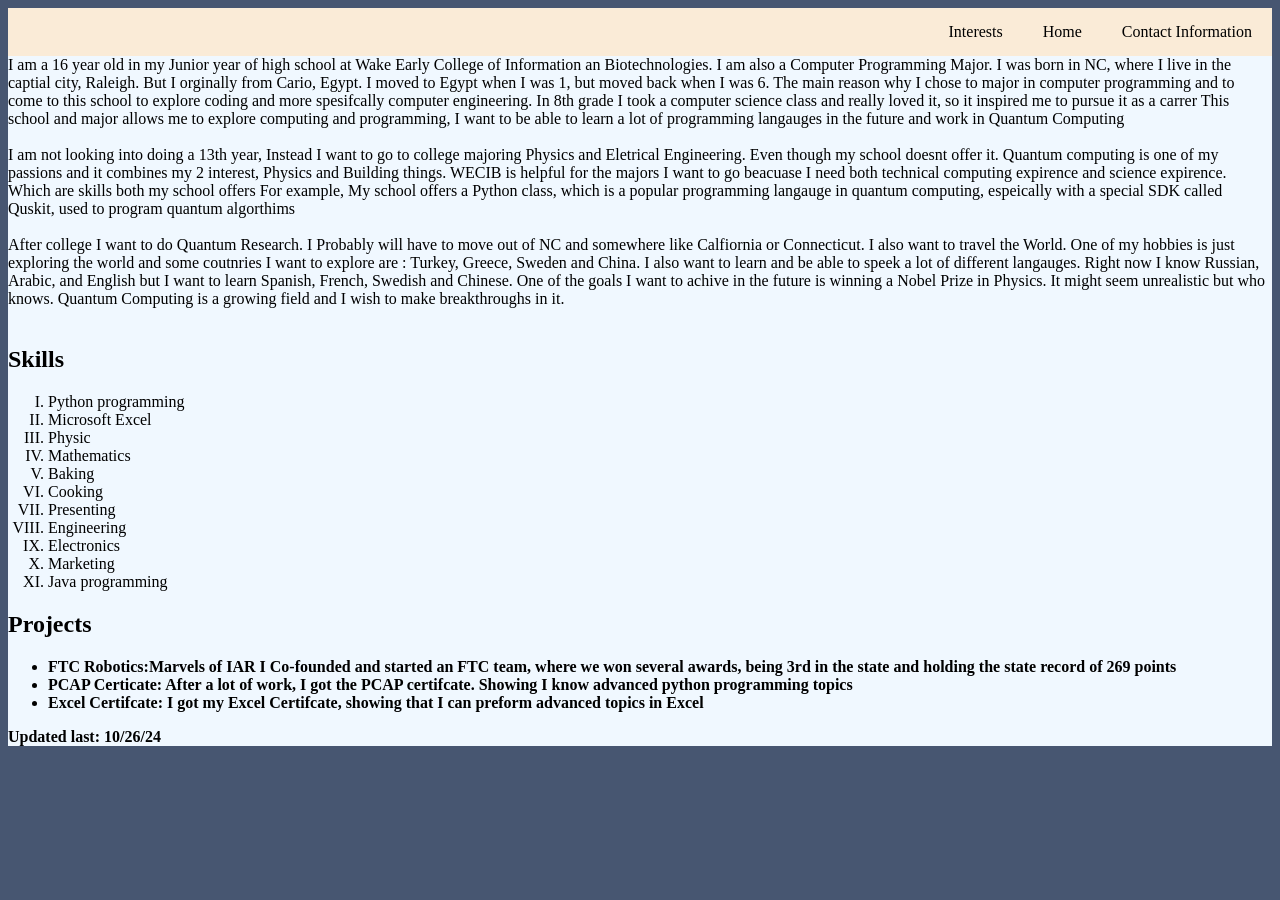
==== index.html @ 23a9df9a "ALSO STILL NOT DONE" ====
<!DOCTYPE html>
<html> 
    <head>
    <link rel="stylesheet" href="./styles.css">
    <title><h1>My Personal Website</h1></title>
    <nav class = "navbar">
        <a  href="contact.html">Contact Information</a>
        <a  href = "index.html" > Home</a>
        <a  href="interests.html">Interests</a>
    </nav>
    </head>
    <body>
    <header class="name">I am a 16 year old in my Junior year of high school at Wake Early College of Information an Biotechnologies. I am also a Computer Programming Major.
        I was born in NC, where I live in the captial city, Raleigh. But I orginally from Cario, Egypt. I moved to Egypt when I was 1, but moved back when I was 6. 
        The main reason why I chose to major in computer programming and to come to this school to explore coding and more spesifcally computer engineering. In 8th grade I took a computer science class and really loved it, so it inspired me to pursue it as a carrer
        This school and major allows me to explore computing and programming, I want to be able to learn a lot of programming langauges in the future and work in Quantum Computing 
        <br>
        <br>
        I am not looking into doing a 13th year, Instead I want to go to college majoring Physics and Eletrical Engineering.
        Even though my school doesnt offer it. Quantum computing is one of my passions and it combines my 2 interest, Physics and Building things.
        WECIB is helpful for the majors I want to go beacuase I need both technical computing expirence and science expirence. Which are skills both my school offers
        For example, My school offers a Python class, which is a popular programming langauge in quantum computing, espeically with a special SDK called Quskit, used to program quantum algorthims
        <br>
        <br>
        After college I want to do Quantum Research. I Probably will have to move out of NC and somewhere like Calfiornia or Connecticut.
        I also want to travel the World. One of my hobbies is just exploring the world and some coutnries I want to explore are : Turkey, Greece, Sweden and China.
        I also want to learn and be able to speek a lot of different langauges. Right now I know Russian, Arabic, and English but I want to learn Spanish, French, Swedish and Chinese.
        One of the goals I want to achive in the future is winning a Nobel Prize in Physics. It might seem unrealistic but who knows. Quantum Computing is a growing field and I wish to make breakthroughs in it.
        <br>
        <br>
       </p>
        <h2>Skills</h2>
        <p>
            <ol type="I"> 
                <li>Python programming</li>
                <li>Microsoft Excel</li>
                <li>Physic</li>
                <li>Mathematics</li>
                <li>Baking</li>
                <li>Cooking</li>
                <li>Presenting</li>
                <li>Engineering</li>
                <li>Electronics</li>
                <li>Marketing</li>
                <li>Java programming</li>
            </ol>
        </p>
        <h2>Projects</h2>
        <p> 
            <ul>
                <li><strong>FTC Robotics:<strong>Marvels of IAR</strong> I Co-founded and started an FTC team, where we won several awards, being 3rd in the state and holding the state record of 269 points</li>
                <li><strong>PCAP Certicate:</strong> After a lot of work, I got the PCAP certifcate. Showing I know advanced python programming topics </li>
                <li><strong>Excel Certifcate:</strong> I got my Excel Certifcate, showing that I can preform advanced topics in Excel</li>
            </ul>
        </p>  
    </body>
    <footer>Updated last: 10/26/24</footer>
</html>
---- styles.css ----
/* Color Palette:
Light Shades: #fcfcfd;
Light Accent: #ebc06c;
Main Brand Color: #e96663;
Dark Accent: #aaacb3;
Dark Shades: #475671;
*/

.active{
    background-color: #c5bf95;
}

body{
    background-color: #475671;
}
.navbar{
    overflow: hidden;
    background-color: antiquewhite;
}
.navbar a{
    float: right;
    display: inline-block;
    color : black;
    text-align: center;
    padding: 15px 20px;
    text-decoration: none;
}
.name {
   background-color: aliceblue; 
   font-family: Georgia, 'Times New Roman', Times, serif;
   color:black

}
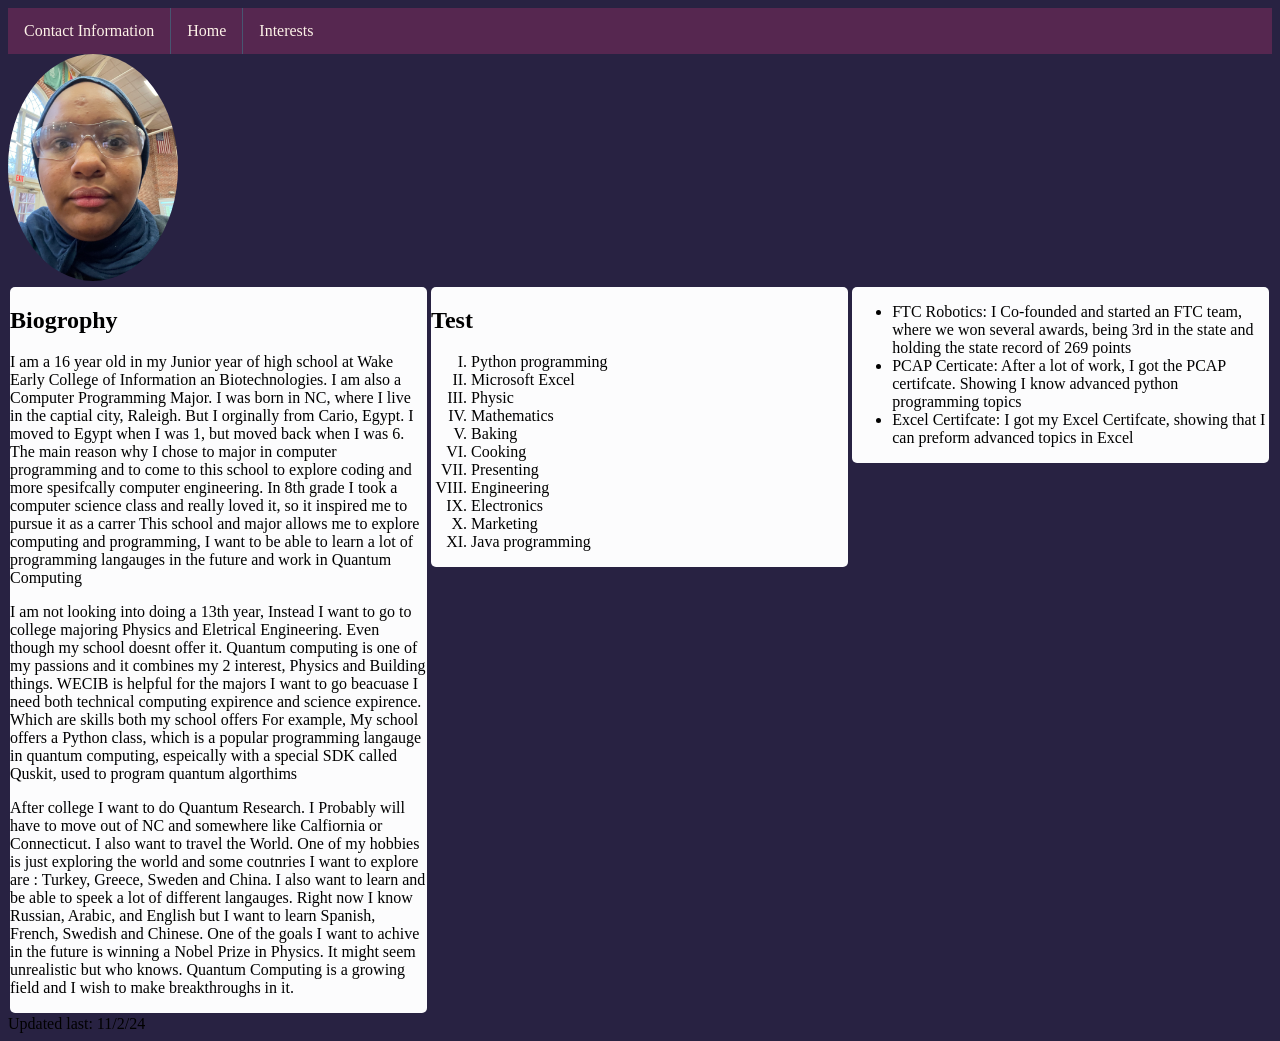
==== commit d48ae91f: "VERY STILL NOT DONE" ====
--- a/index.html
+++ b/index.html
@@ -1,58 +1,64 @@
 <!DOCTYPE html>
 <html> 
     <head>
-    <link rel="stylesheet" href="./styles.css">
-    <title><h1>My Personal Website</h1></title>
-    <nav class = "navbar">
-        <a  href="contact.html">Contact Information</a>
-        <a  href = "index.html" > Home</a>
-        <a  href="interests.html">Interests</a>
-    </nav>
+        <link rel="stylesheet" href="./styles.css">
+        <title>My Personal Website</title>
+        <section class = "navBar">
+            <li><a  href="contact.html">Contact Information</a></li>
+            <li><a  href = "index.html" > Home</a></li>
+            <li><a  href="interests.html">Interests</a></li>
+        </section>
+        <img src="Images/Profile_Image.png" alt="Profile Image">
     </head>
     <body>
-    <header class="name">I am a 16 year old in my Junior year of high school at Wake Early College of Information an Biotechnologies. I am also a Computer Programming Major.
-        I was born in NC, where I live in the captial city, Raleigh. But I orginally from Cario, Egypt. I moved to Egypt when I was 1, but moved back when I was 6. 
-        The main reason why I chose to major in computer programming and to come to this school to explore coding and more spesifcally computer engineering. In 8th grade I took a computer science class and really loved it, so it inspired me to pursue it as a carrer
-        This school and major allows me to explore computing and programming, I want to be able to learn a lot of programming langauges in the future and work in Quantum Computing 
-        <br>
-        <br>
-        I am not looking into doing a 13th year, Instead I want to go to college majoring Physics and Eletrical Engineering.
-        Even though my school doesnt offer it. Quantum computing is one of my passions and it combines my 2 interest, Physics and Building things.
-        WECIB is helpful for the majors I want to go beacuase I need both technical computing expirence and science expirence. Which are skills both my school offers
-        For example, My school offers a Python class, which is a popular programming langauge in quantum computing, espeically with a special SDK called Quskit, used to program quantum algorthims
-        <br>
-        <br>
-        After college I want to do Quantum Research. I Probably will have to move out of NC and somewhere like Calfiornia or Connecticut.
-        I also want to travel the World. One of my hobbies is just exploring the world and some coutnries I want to explore are : Turkey, Greece, Sweden and China.
-        I also want to learn and be able to speek a lot of different langauges. Right now I know Russian, Arabic, and English but I want to learn Spanish, French, Swedish and Chinese.
-        One of the goals I want to achive in the future is winning a Nobel Prize in Physics. It might seem unrealistic but who knows. Quantum Computing is a growing field and I wish to make breakthroughs in it.
-        <br>
-        <br>
-       </p>
-        <h2>Skills</h2>
-        <p>
-            <ol type="I"> 
-                <li>Python programming</li>
-                <li>Microsoft Excel</li>
-                <li>Physic</li>
-                <li>Mathematics</li>
-                <li>Baking</li>
-                <li>Cooking</li>
-                <li>Presenting</li>
-                <li>Engineering</li>
-                <li>Electronics</li>
-                <li>Marketing</li>
-                <li>Java programming</li>
-            </ol>
-        </p>
-        <h2>Projects</h2>
-        <p> 
-            <ul>
-                <li><strong>FTC Robotics:<strong>Marvels of IAR</strong> I Co-founded and started an FTC team, where we won several awards, being 3rd in the state and holding the state record of 269 points</li>
-                <li><strong>PCAP Certicate:</strong> After a lot of work, I got the PCAP certifcate. Showing I know advanced python programming topics </li>
-                <li><strong>Excel Certifcate:</strong> I got my Excel Certifcate, showing that I can preform advanced topics in Excel</li>
-            </ul>
-        </p>  
+    <main class="row"> 
+        <section class="column card">
+            <article>
+                <h2 class="section title">Biogrophy</h2>
+                <p>
+                I am a 16 year old in my Junior year of high school at Wake Early College of Information an Biotechnologies. I am also a Computer Programming Major.
+                I was born in NC, where I live in the captial city, Raleigh. But I orginally from Cario, Egypt. I moved to Egypt when I was 1, but moved back when I was 6. 
+                The main reason why I chose to major in computer programming and to come to this school to explore coding and more spesifcally computer engineering. In 8th grade I took a computer science class and really loved it, so it inspired me to pursue it as a carrer
+                This school and major allows me to explore computing and programming, I want to be able to learn a lot of programming langauges in the future and work in Quantum Computing 
+                </p>
+                <p>
+                I am not looking into doing a 13th year, Instead I want to go to college majoring Physics and Eletrical Engineering.
+                Even though my school doesnt offer it. Quantum computing is one of my passions and it combines my 2 interest, Physics and Building things.
+                WECIB is helpful for the majors I want to go beacuase I need both technical computing expirence and science expirence. Which are skills both my school offers
+                For example, My school offers a Python class, which is a popular programming langauge in quantum computing, espeically with a special SDK called Quskit, used to program quantum algorthims
+                </p>
+                <p>
+                After college I want to do Quantum Research. I Probably will have to move out of NC and somewhere like Calfiornia or Connecticut.
+                I also want to travel the World. One of my hobbies is just exploring the world and some coutnries I want to explore are : Turkey, Greece, Sweden and China.
+                I also want to learn and be able to speek a lot of different langauges. Right now I know Russian, Arabic, and English but I want to learn Spanish, French, Swedish and Chinese.
+                One of the goals I want to achive in the future is winning a Nobel Prize in Physics. It might seem unrealistic but who knows. Quantum Computing is a growing field and I wish to make breakthroughs in it.
+                </p>
+            </article>
+        </section>
+            <section class="column card">
+                <h2 class="section title">Test</h2>
+                <ol type="I"> 
+                    <li>Python programming</li>
+                    <li>Microsoft Excel</li>
+                    <li>Physic</li>
+                    <li>Mathematics</li>
+                    <li>Baking</li>
+                    <li>Cooking</li>
+                    <li>Presenting</li>
+                    <li>Engineering</li>
+                    <li>Electronics</li>
+                    <li>Marketing</li>
+                    <li>Java programming</li>
+                </ol>
+            </section>
+            <section class="column card"> 
+                <ul>
+                    <li>FTC Robotics: I Co-founded and started an FTC team, where we won several awards, being 3rd in the state and holding the state record of 269 points</li>
+                    <li>PCAP Certicate: After a lot of work, I got the PCAP certifcate. Showing I know advanced python programming topics </li>
+                    <li>Excel Certifcate: I got my Excel Certifcate, showing that I can preform advanced topics in Excel</li>
+                </ul>
+            </section>  
+    </main>
     </body>
-    <footer>Updated last: 10/26/24</footer>
+    <footer>Updated last: 11/2/24</footer>
 </html>
--- a/styles.css
+++ b/styles.css
@@ -1,34 +1,106 @@
 
 /* Color Palette:
-Light Shades: #fcfcfd;
-Light Accent: #ebc06c;
-Main Brand Color: #e96663;
-Dark Accent: #aaacb3;
-Dark Shades: #475671;
+Background Color: #282242;
+Navbar Color: #562750;
+Text Color : #FDF2E8;
+Light Accent: #AAAAAE;
+Dark Accent: #40102F;
 */
 
 .active{
-    background-color: #c5bf95;
+    background-color: #562750;
 }
 
 body{
-    background-color: #475671;
+    background-color: #282242;
 }
-.navbar{
+nav{
+    position: fixed;
+    top: 0;
+    width: 100%;
+    position: -webkit-sticky; 
+    position: sticky;
+    top: 0;
+}
+
+.navBar{
+    list-style-type: none; /* Removes bullets */
+    margin: 0;
+    padding: 0;
+    position:sticky;
+    top:0;
     overflow: hidden;
-    background-color: antiquewhite;
+    background-color:#562750;
+    height:auto;
 }
-.navbar a{
-    float: right;
-    display: inline-block;
-    color : black;
+
+.navBar li{
+    float: left;
+    border-right: 1px solid #475671;
+}
+.navBar li:last-child {
+    border-right: none;
+  }
+
+.navBar li a{
+    display: block;
+    color: #FDF2E8;
     text-align: center;
-    padding: 15px 20px;
+    padding: 14px 16px;
     text-decoration: none;
 }
-.name {
-   background-color: aliceblue; 
-   font-family: Georgia, 'Times New Roman', Times, serif;
-   color:black
 
+.navBar li a:hover{
+    color: #870200;
+}
+
+header{
+    color: #fcfcfd;
+    font-family: 'Times New Roman', Times, serif;
+    font-size: large;
+    position: sticky;
+    overflow: hidden;
+    font-size: larger;
+}
+.contactheader{
+    color: #aaacb3;
+    font-family: 'Times New Roman', Times, serif;
+}
+img {
+    width: 170px;
+    display: inline-block;
+    shape-margin: 40px;
+    border-radius: 50%;
+
+}
+
+.column{
+    float: left;
+    width: 33%;
+}
+.row:after{
+    content: "";
+    display: table;
+    clear:both;
+}
+
+@media screen and (max-width: 600px){
+    .column{
+        width:100%;
+    }
+}
+
+.sectiontitle{
+    color: #680200;
+    text-align:center
+}
+a:hover{
+    color: #550402;
+}
+
+.card{
+    border: 3px #aaacb3;
+    background-color: #fcfcfd;
+    border-radius: 5px;
+    margin: 2px;
 }
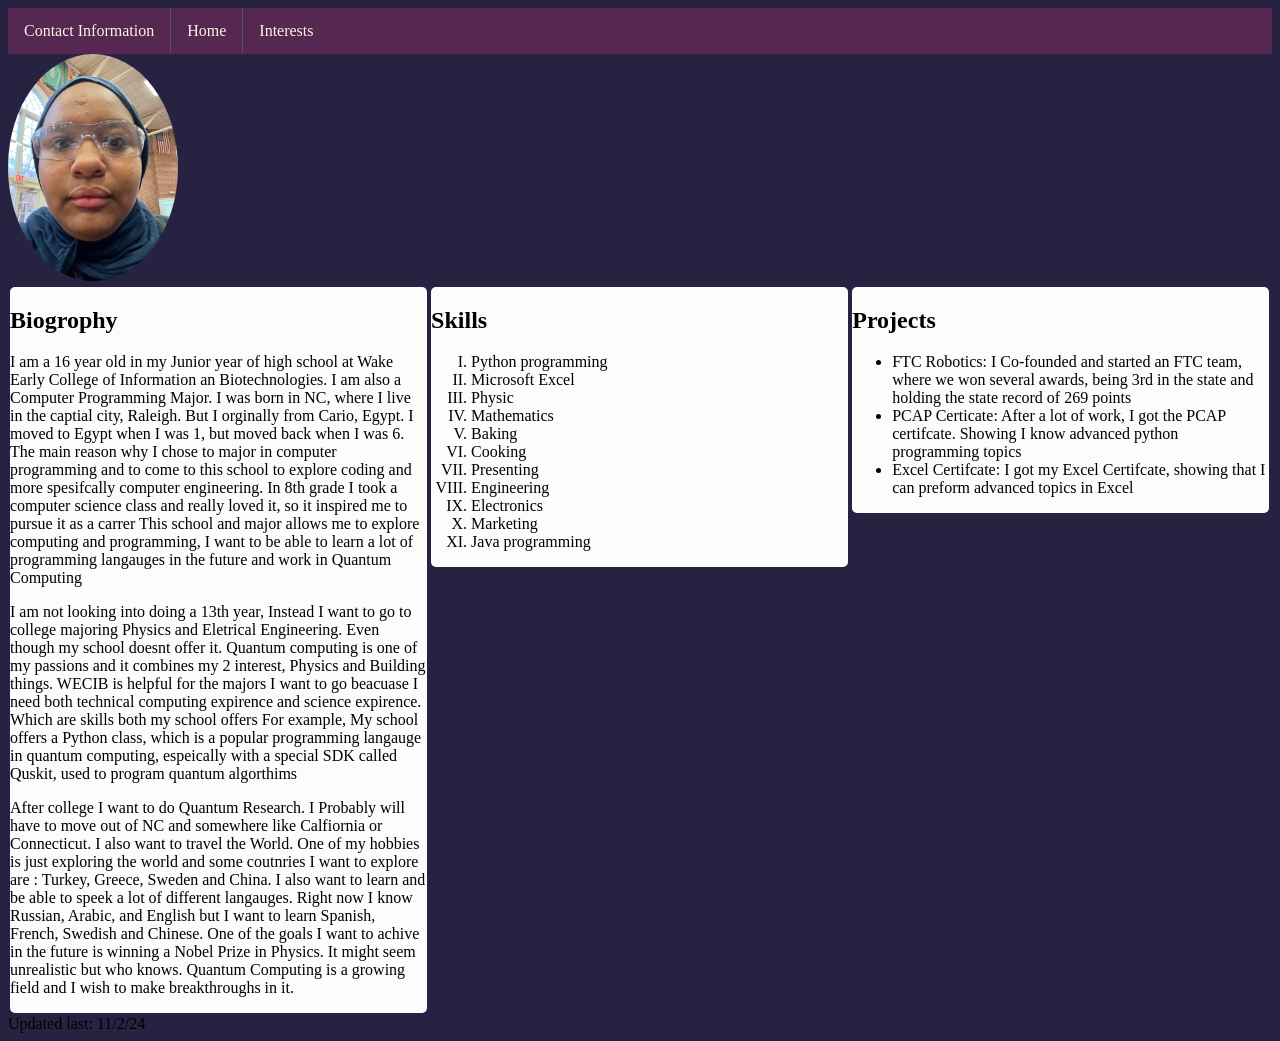
==== commit 594e3757: "almost done" ====
--- a/index.html
+++ b/index.html
@@ -36,7 +36,7 @@
             </article>
         </section>
             <section class="column card">
-                <h2 class="section title">Test</h2>
+                <h2 class="section title">Skills</h2>
                 <ol type="I"> 
                     <li>Python programming</li>
                     <li>Microsoft Excel</li>
@@ -52,6 +52,7 @@
                 </ol>
             </section>
             <section class="column card"> 
+                <h2 class="section title">Projects</h2>
                 <ul>
                     <li>FTC Robotics: I Co-founded and started an FTC team, where we won several awards, being 3rd in the state and holding the state record of 269 points</li>
                     <li>PCAP Certicate: After a lot of work, I got the PCAP certifcate. Showing I know advanced python programming topics </li>
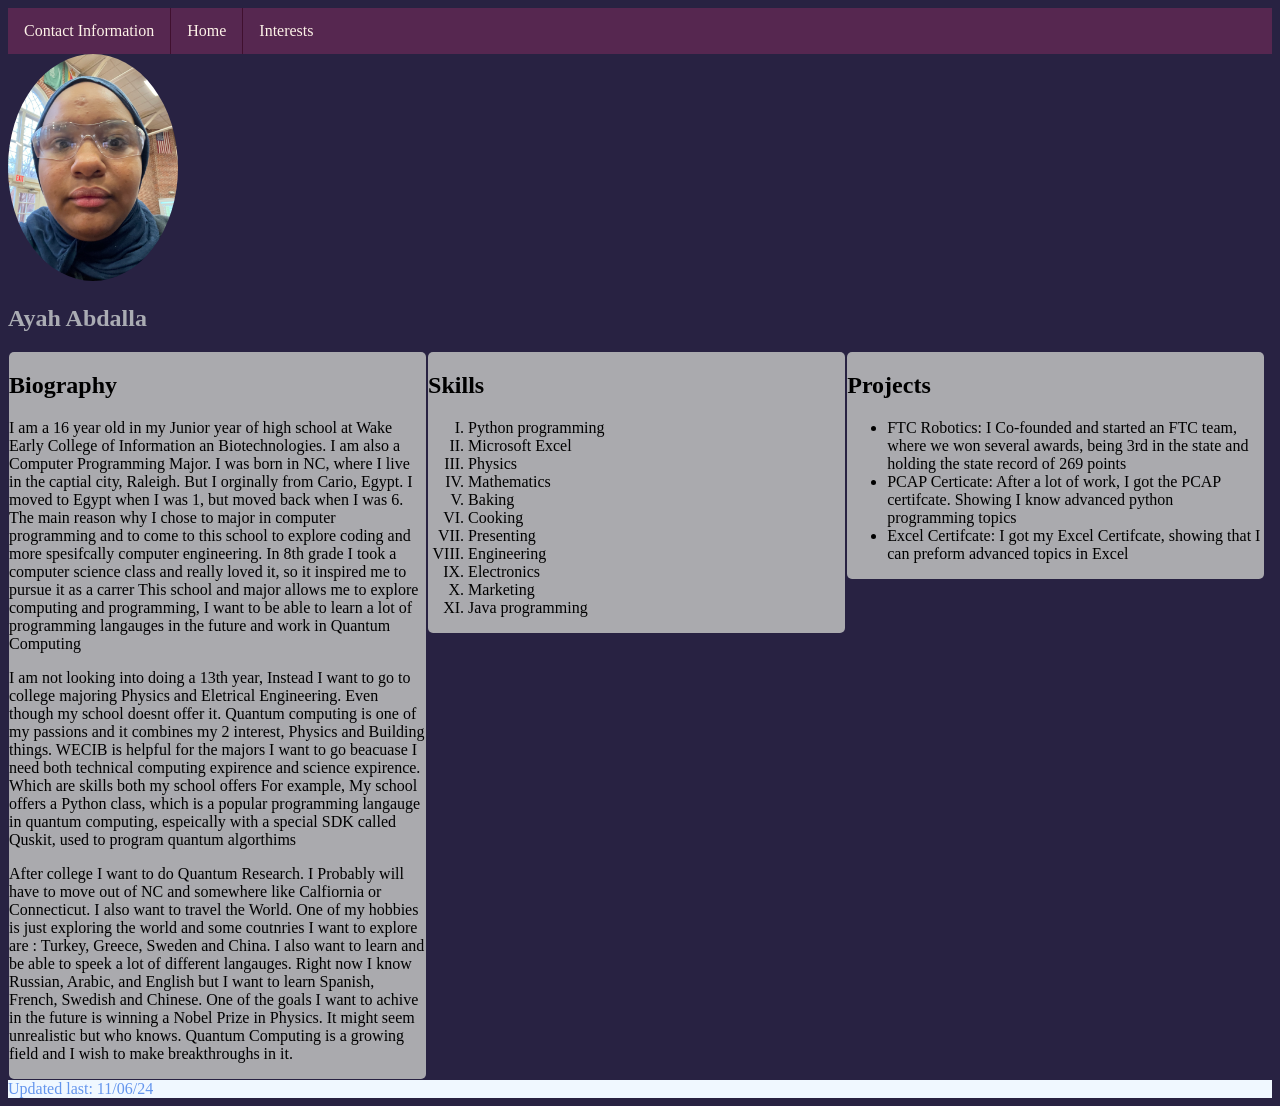
==== commit 81ac32fd: "Finally done" ====
--- a/index.html
+++ b/index.html
@@ -8,13 +8,17 @@
             <li><a  href = "index.html" > Home</a></li>
             <li><a  href="interests.html">Interests</a></li>
         </section>
-        <img src="Images/Profile_Image.png" alt="Profile Image">
+        <section class="contactheader">
+            <img src="Images/Profile_Image.png" alt="Profile Image">
+                <br> 
+                <h2>Ayah Abdalla</h2>
+        </section>
     </head>
     <body>
     <main class="row"> 
         <section class="column card">
             <article>
-                <h2 class="section title">Biogrophy</h2>
+                <h2 class="section title">Biography</h2>
                 <p>
                 I am a 16 year old in my Junior year of high school at Wake Early College of Information an Biotechnologies. I am also a Computer Programming Major.
                 I was born in NC, where I live in the captial city, Raleigh. But I orginally from Cario, Egypt. I moved to Egypt when I was 1, but moved back when I was 6. 
@@ -40,7 +44,7 @@
                 <ol type="I"> 
                     <li>Python programming</li>
                     <li>Microsoft Excel</li>
-                    <li>Physic</li>
+                    <li>Physics</li>
                     <li>Mathematics</li>
                     <li>Baking</li>
                     <li>Cooking</li>
@@ -61,5 +65,5 @@
             </section>  
     </main>
     </body>
-    <footer>Updated last: 11/2/24</footer>
+    <footer>Updated last: 11/06/24</footer>
 </html>
--- a/styles.css
+++ b/styles.css
@@ -8,7 +8,7 @@
 */
 
 .active{
-    background-color: #562750;
+    background-color: #40102F;
 }
 
 body{
@@ -24,7 +24,7 @@
 }
 
 .navBar{
-    list-style-type: none; /* Removes bullets */
+    list-style: none;
     margin: 0;
     padding: 0;
     position:sticky;
@@ -36,16 +36,15 @@
 
 .navBar li{
     float: left;
-    border-right: 1px solid #475671;
+    border-right: 1px solid #40102F;
 }
 .navBar li:last-child {
     border-right: none;
   }
 
 .navBar li a{
-    display: block;
-    color: #FDF2E8;
-    text-align: center;
+    display: list-item;
+    color:#FDF2E8;
     padding: 14px 16px;
     text-decoration: none;
 }
@@ -55,7 +54,7 @@
 }
 
 header{
-    color: #fcfcfd;
+    color: #AAAAAE;
     font-family: 'Times New Roman', Times, serif;
     font-size: large;
     position: sticky;
@@ -71,7 +70,6 @@
     display: inline-block;
     shape-margin: 40px;
     border-radius: 50%;
-
 }
 
 .column{
@@ -91,7 +89,7 @@
 }
 
 .sectiontitle{
-    color: #680200;
+    color: antiquewhite;
     text-align:center
 }
 a:hover{
@@ -99,8 +97,17 @@
 }
 
 .card{
-    border: 3px #aaacb3;
-    background-color: #fcfcfd;
+    border: 6px #000f45;
+    background-color: #AAAAAE;
     border-radius: 5px;
-    margin: 2px;
+    margin: 1px;
+}
+
+h1 and h2 and h3{
+    color:#562750
+}
+
+footer{
+    color: cornflowerblue;
+    background-color: aliceblue;
 }
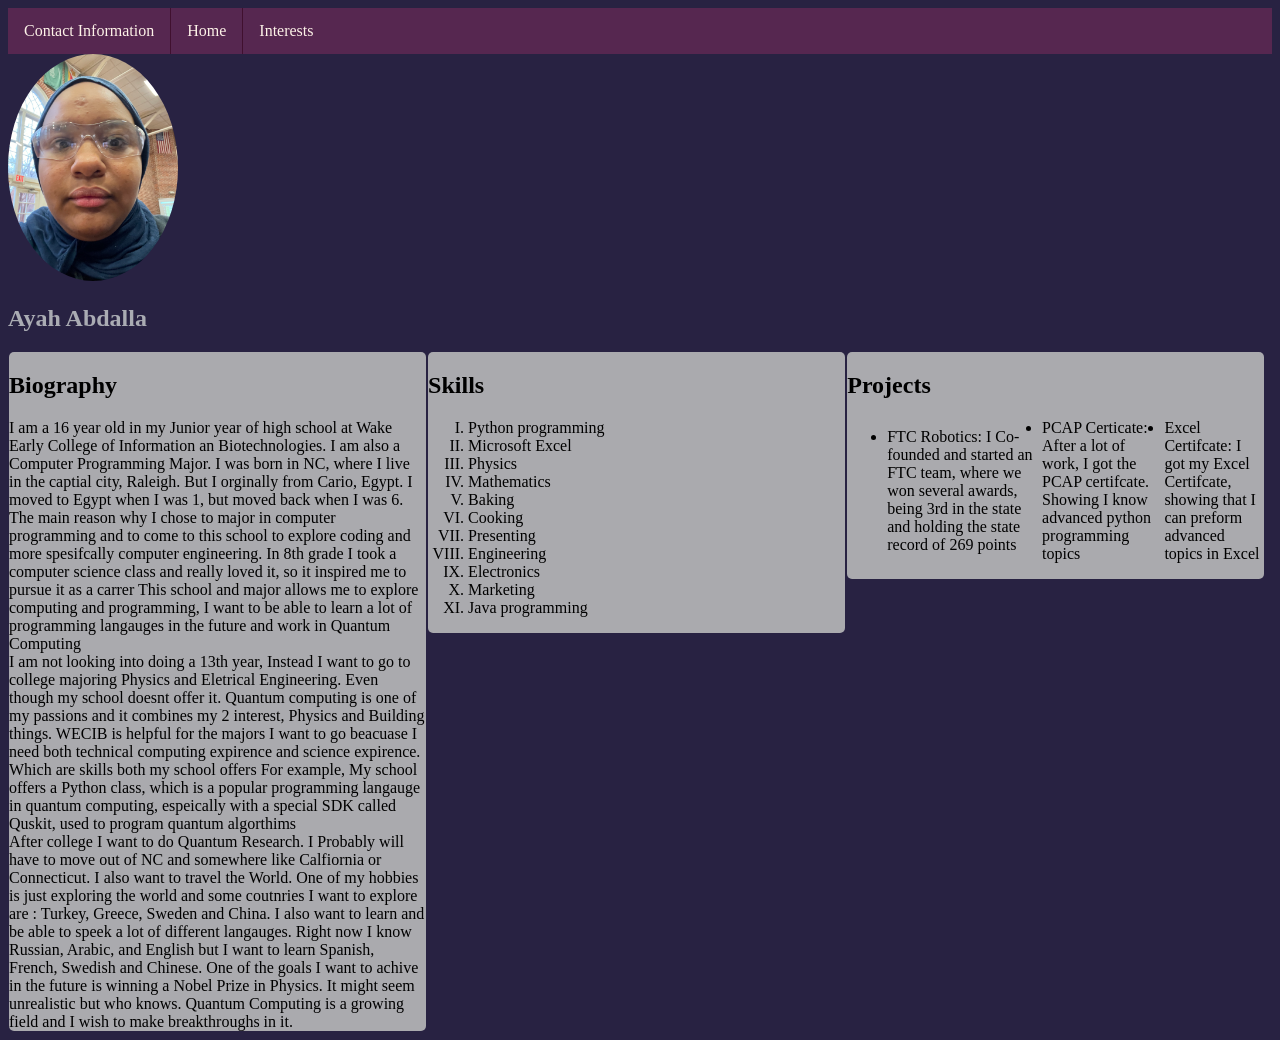
==== commit d79de0df: "edited website ALSO STILL NOT DONE" ====
--- a/index.html
+++ b/index.html
@@ -17,27 +17,27 @@
     <body>
     <main class="row"> 
         <section class="column card">
-            <article>
+            <div class = box>
                 <h2 class="section title">Biography</h2>
-                <p>
+                <div>
                 I am a 16 year old in my Junior year of high school at Wake Early College of Information an Biotechnologies. I am also a Computer Programming Major.
                 I was born in NC, where I live in the captial city, Raleigh. But I orginally from Cario, Egypt. I moved to Egypt when I was 1, but moved back when I was 6. 
                 The main reason why I chose to major in computer programming and to come to this school to explore coding and more spesifcally computer engineering. In 8th grade I took a computer science class and really loved it, so it inspired me to pursue it as a carrer
                 This school and major allows me to explore computing and programming, I want to be able to learn a lot of programming langauges in the future and work in Quantum Computing 
-                </p>
-                <p>
+                </div>
+                <div>
                 I am not looking into doing a 13th year, Instead I want to go to college majoring Physics and Eletrical Engineering.
                 Even though my school doesnt offer it. Quantum computing is one of my passions and it combines my 2 interest, Physics and Building things.
                 WECIB is helpful for the majors I want to go beacuase I need both technical computing expirence and science expirence. Which are skills both my school offers
                 For example, My school offers a Python class, which is a popular programming langauge in quantum computing, espeically with a special SDK called Quskit, used to program quantum algorthims
-                </p>
-                <p>
+                </div>
+                <div>
                 After college I want to do Quantum Research. I Probably will have to move out of NC and somewhere like Calfiornia or Connecticut.
                 I also want to travel the World. One of my hobbies is just exploring the world and some coutnries I want to explore are : Turkey, Greece, Sweden and China.
                 I also want to learn and be able to speek a lot of different langauges. Right now I know Russian, Arabic, and English but I want to learn Spanish, French, Swedish and Chinese.
                 One of the goals I want to achive in the future is winning a Nobel Prize in Physics. It might seem unrealistic but who knows. Quantum Computing is a growing field and I wish to make breakthroughs in it.
-                </p>
-            </article>
+                </div>
+            </div>
         </section>
             <section class="column card">
                 <h2 class="section title">Skills</h2>
@@ -55,7 +55,7 @@
                     <li>Java programming</li>
                 </ol>
             </section>
-            <section class="column card"> 
+            <section class="column card box"> 
                 <h2 class="section title">Projects</h2>
                 <ul>
                     <li>FTC Robotics: I Co-founded and started an FTC team, where we won several awards, being 3rd in the state and holding the state record of 269 points</li>
@@ -65,5 +65,4 @@
             </section>  
     </main>
     </body>
-    <footer>Updated last: 11/06/24</footer>
 </html>
--- a/styles.css
+++ b/styles.css
@@ -107,7 +107,12 @@
     color:#562750
 }
 
-footer{
-    color: cornflowerblue;
-    background-color: aliceblue;
-}+.input-box{
+    width: 250px;
+    height: 150px;
+}
+
+.box > * {
+    align-items: center;
+    display: flex
+}
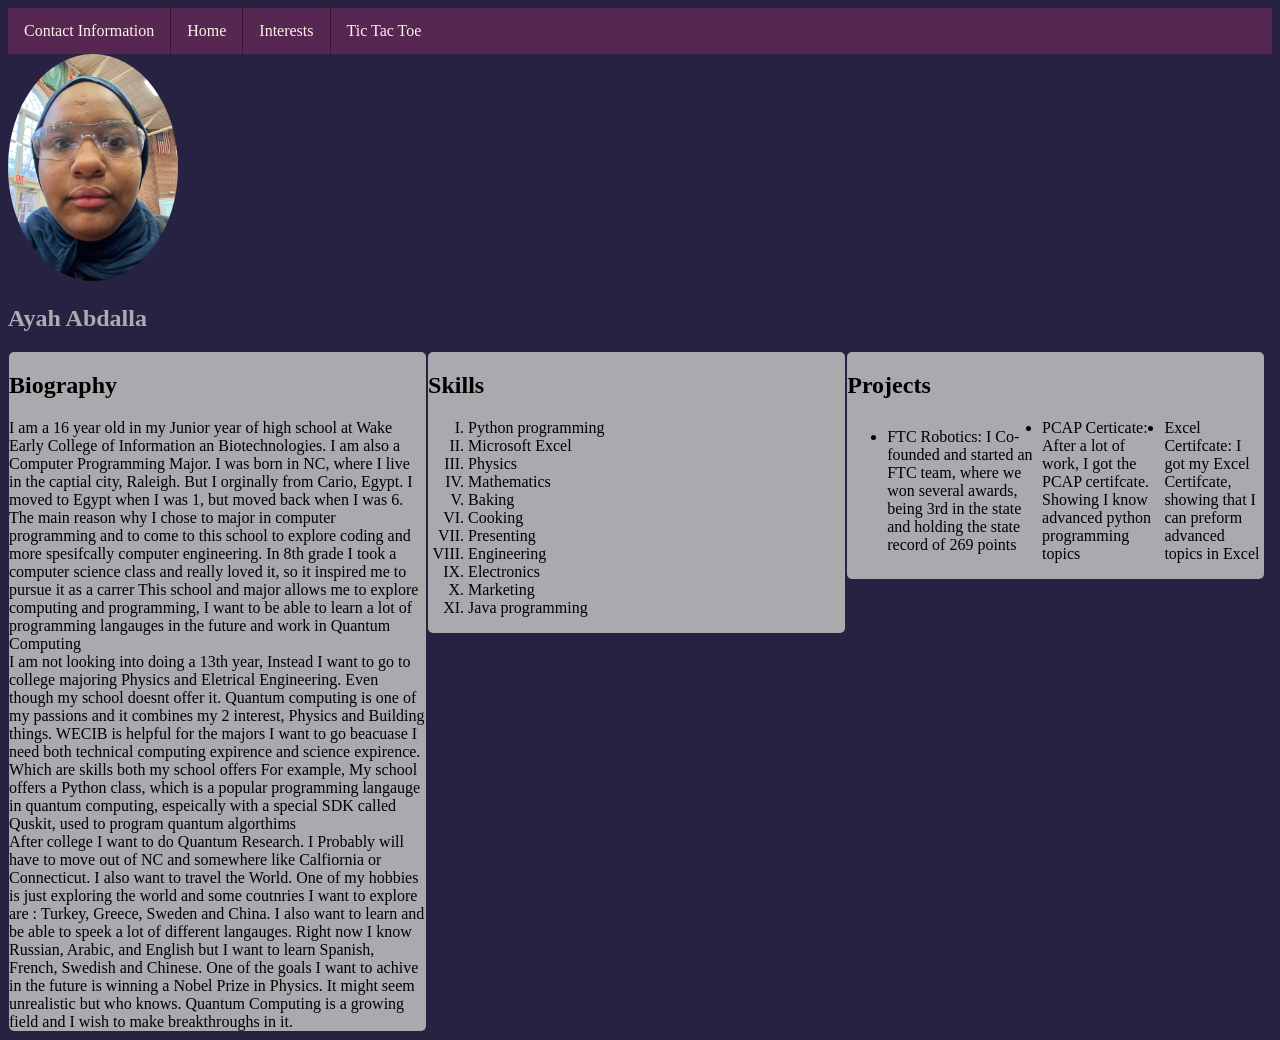
==== commit c6ec02f7: "testing" ====
--- a/index.html
+++ b/index.html
@@ -7,6 +7,7 @@
             <li><a  href="contact.html">Contact Information</a></li>
             <li><a  href = "index.html" > Home</a></li>
             <li><a  href="interests.html">Interests</a></li>
+            <li><a  href="tic_tac_toe.html" target="_blank">Tic Tac Toe</a></li>
         </section>
         <section class="contactheader">
             <img src="Images/Profile_Image.png" alt="Profile Image">
